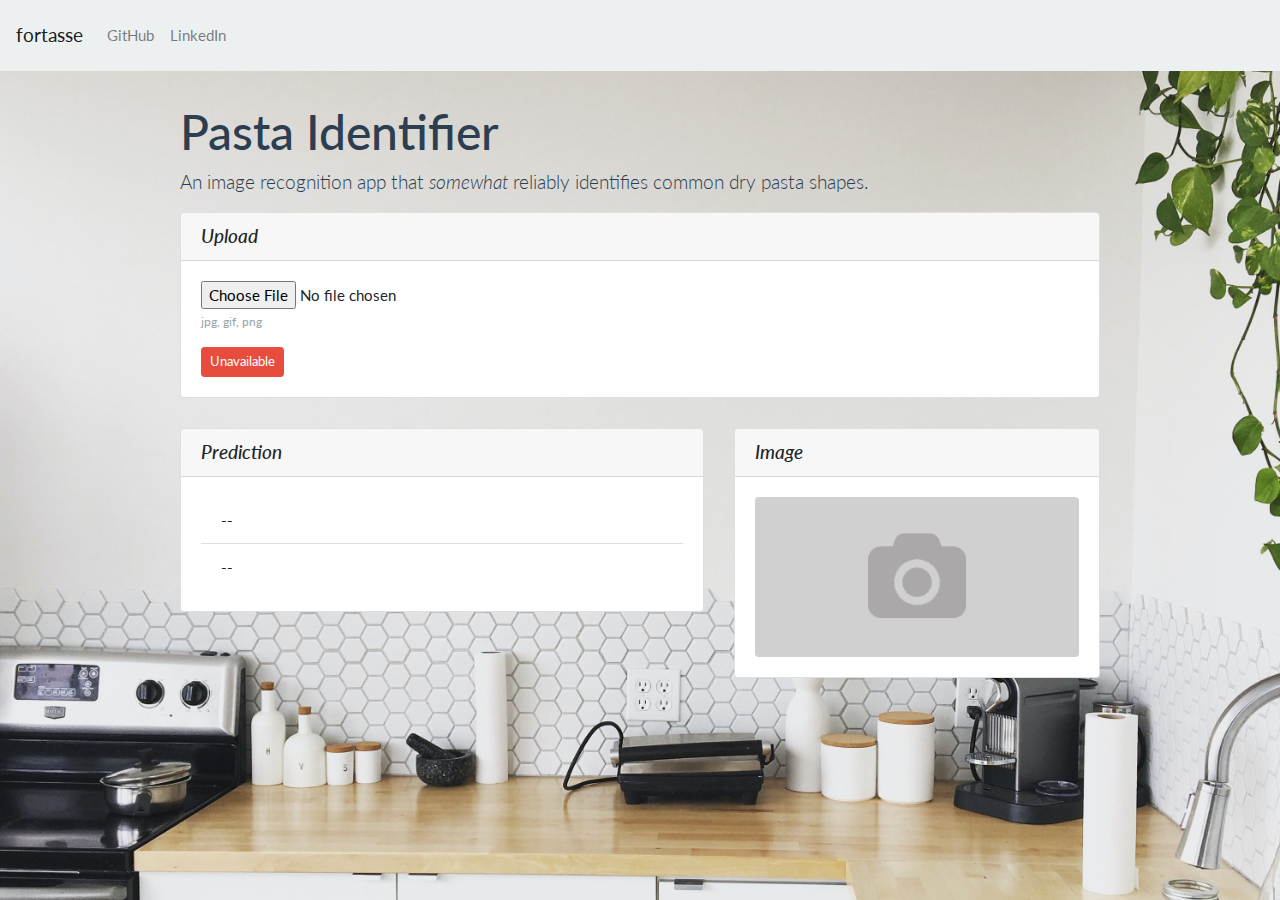
==== frontend-bootstrap/index.html @ 28f696dd "Fix typo again" ====
<!doctype html>
<html lang="en">

<head>
  <meta charset="utf-8">
  <meta name="viewport" content="width=device-width, initial-scale=1, shrink-to-fit=no">
  <meta name="description" content="">
  <meta name="author" content="Dominic Thorn">
  <meta name="generator" content="Jekyll v4.1.1">
  <title>Pasta Identifier</title>
  <link rel="icon" href="assets/favicon.ico" type="image/gif">

  <!-- <link rel="canonical" href="https://getbootstrap.com/docs/4.5/examples/starter-template/"> -->

  <!-- Bootstrap core CSS -->
  <link href="css/bootstrap.min.css" rel="stylesheet">

  <!-- Custom styles for this template -->
  <link href="css/starter-template.css" rel="stylesheet">

  <!-- Custom CSS -->
  <link href="css/mycss.css" rel="stylesheet">
</head>


<body style="
    background-image: url(assets/background.jpg);  
    background-repeat: no-repeat;
    background-attachment: fixed;
    background-position: center;
    background-size: cover">
  <nav class="navbar navbar-expand-md navbar-light bg-light fixed-top">
    <a class="navbar-brand" href="#">fortasse</a>
    <button class="navbar-toggler" type="button" data-toggle="collapse" data-target="#navbarsExampleDefault"
      aria-controls="navbarsExampleDefault" aria-expanded="false" aria-label="Toggle navigation">
      <span class="navbar-toggler-icon"></span>
    </button>
    <div class="collapse navbar-collapse" id="navbarsExampleDefault">
      <ul class="navbar-nav mr-auto">
        <li class="nav-item">
          <a class="nav-link" href="https://github.com/domvwt/aldentefier-api">GitHub</a>
        </li>
        <li class="nav-item">
          <a class="nav-link" href="https://www.linkedin.com/in/dominic-thorn/">LinkedIn</a>
        </li>
      </ul>
    </div>
  </nav>

  <br>

  <main role="main" class="container" style="margin-bottom: 30px;">

    <div class="row justify-content-center flex-row d-flex">
      <div class="col-md-10 col-12">
        <h1 class="display-5 text-primary">Pasta Identifier</h1>
        <p class="lead text-primary">An image recognition app that <em>somewhat</em> reliably identifies common dry
          pasta shapes.
        </p>
      </div>
    </div>

    <div class="row justify-content-center flex-row d-flex">
      <div class="col-md-10 col-12">
        <div class="card" style="margin-bottom: 30px;">
          <h5 class="card-header font-italic">Upload</h5>
          <div class="card-body">
            <div class="form-group">
              <input type="file" class="form-control-file" name="" id="send_image" placeholder=""
                aria-describedby="fileHelpId" , accept=".jpg,.gif,.png">
              <small id="fileHelpId" class="form-text text-muted">jpg, gif, png</small>
            </div>
            <button class="btn btn-sm btn-warning" id="fastapi_status">Connecting...</button>
          </div>
        </div>
      </div>
    </div>
    <div class="row justify-content-center">
      <div class="col-md-10">
        <div class="row justify-content-center">
          <div class="col-md-7">
            <div class="card" style="margin-bottom: 30px;">
              <h5 class="card-header font-italic">Prediction</h5>
              <div class="card-body">
                <ul class="list-group list-group-flush">
                  <li class="list-group-item text-capitalize font-weight-bold" id="predicted_class">--</li>
                  <li class="list-group-item card-text font-weight-bold" id="prediction_likelihood">--</li>
                </ul>
              </div>
            </div>
          </div>
          <div class="col-md-5">
            <div class=card>
              <h5 class="card-header font-italic">Image</h5>
              <div class="card-body">
                <img class="rounded img-preview" id="send_image_preview" src="assets/image-placeholder.png" alt="">
              </div>
            </div>
          </div>
        </div>
        <br>
      </div>
    </div>

  </main><!-- /.container -->

  <script src="https://code.jquery.com/jquery-3.5.1.min.js"
    integrity="sha256-9/aliU8dGd2tb6OSsuzixeV4y/faTqgFtohetphbbj0=" crossorigin="anonymous"></script>
  <script src="js/bootstrap.bundle.min.js"></script>

  <!-- Custom JS -->
  <script type="text/javascript" src="js/myjs.js"></script>

</html>
---- frontend-bootstrap/css/starter-template.css ----
body {
    padding-top: 5rem;
  }
  .starter-template {
    padding: 3rem 1.5rem;
    text-align: center;
  }
---- frontend-bootstrap/css/mycss.css ----
/* CUSTOM START */
 .img-preview {
    width: 100%;
    height: 160px;
    object-fit: cover;
  }
  /* CUSTOM END */
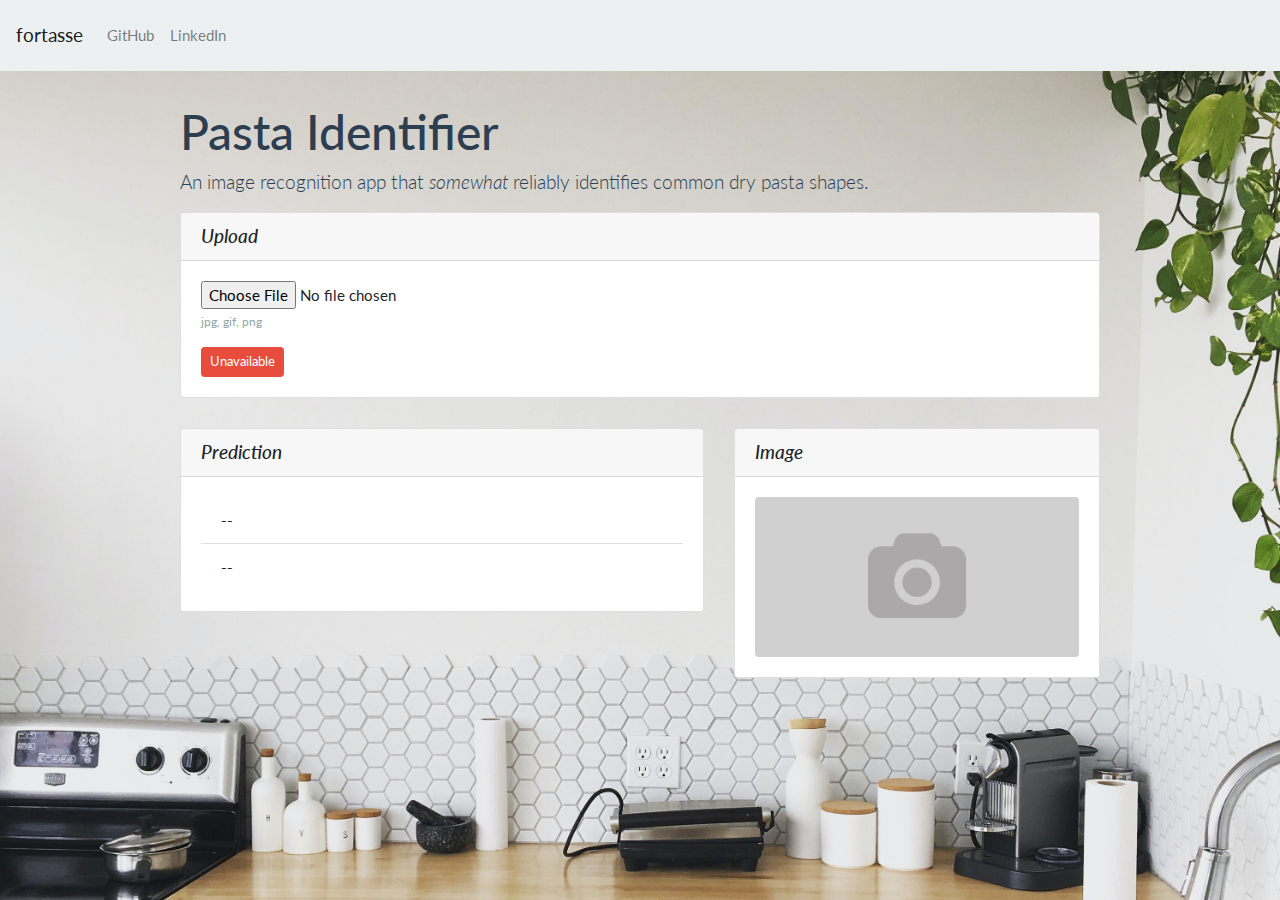
==== commit 4349466c: "Fix background to top" ====
--- a/frontend-bootstrap/index.html
+++ b/frontend-bootstrap/index.html
@@ -27,7 +27,7 @@
     background-image: url(assets/background.jpg);  
     background-repeat: no-repeat;
     background-attachment: fixed;
-    background-position: center;
+    background-position: top center;
     background-size: cover">
   <nav class="navbar navbar-expand-md navbar-light bg-light fixed-top">
     <a class="navbar-brand" href="#">fortasse</a>
@@ -70,7 +70,7 @@
                 aria-describedby="fileHelpId" , accept=".jpg,.gif,.png">
               <small id="fileHelpId" class="form-text text-muted">jpg, gif, png</small>
             </div>
-            <button class="btn btn-sm btn-warning" id="fastapi_status">Connecting...</button>
+            <button class="btn btn-sm btn-warning" id="fastapi_status">Connecting</button>
           </div>
         </div>
       </div>
@@ -111,4 +111,4 @@
   <!-- Custom JS -->
   <script type="text/javascript" src="js/myjs.js"></script>
 
-</html>+</html>
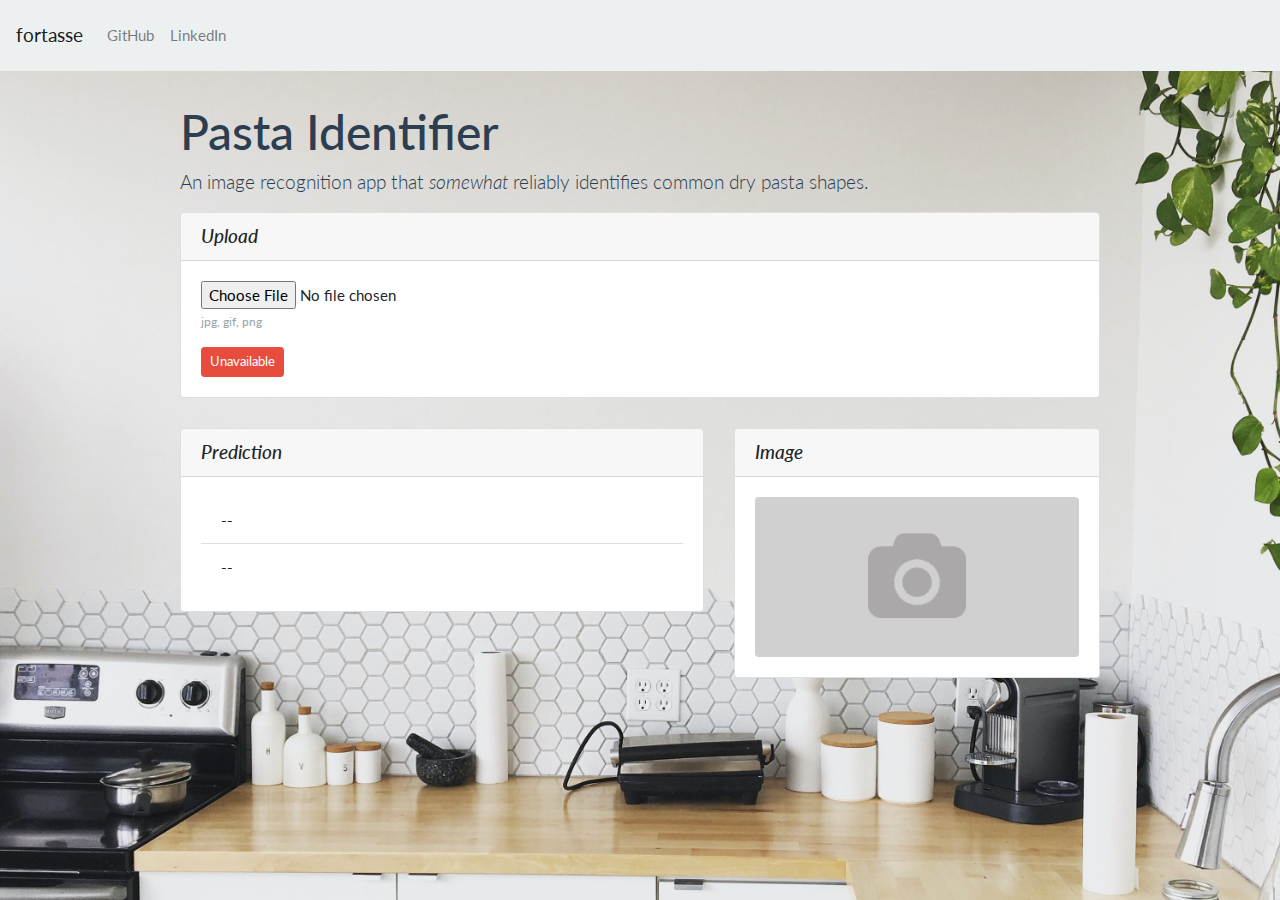
==== commit 889c3143: "Revert background position to centre" ====
--- a/frontend-bootstrap/index.html
+++ b/frontend-bootstrap/index.html
@@ -27,7 +27,7 @@
     background-image: url(assets/background.jpg);  
     background-repeat: no-repeat;
     background-attachment: fixed;
-    background-position: top center;
+    background-position: center;
     background-size: cover">
   <nav class="navbar navbar-expand-md navbar-light bg-light fixed-top">
     <a class="navbar-brand" href="#">fortasse</a>
@@ -111,4 +111,4 @@
   <!-- Custom JS -->
   <script type="text/javascript" src="js/myjs.js"></script>
 
-</html>
+</html>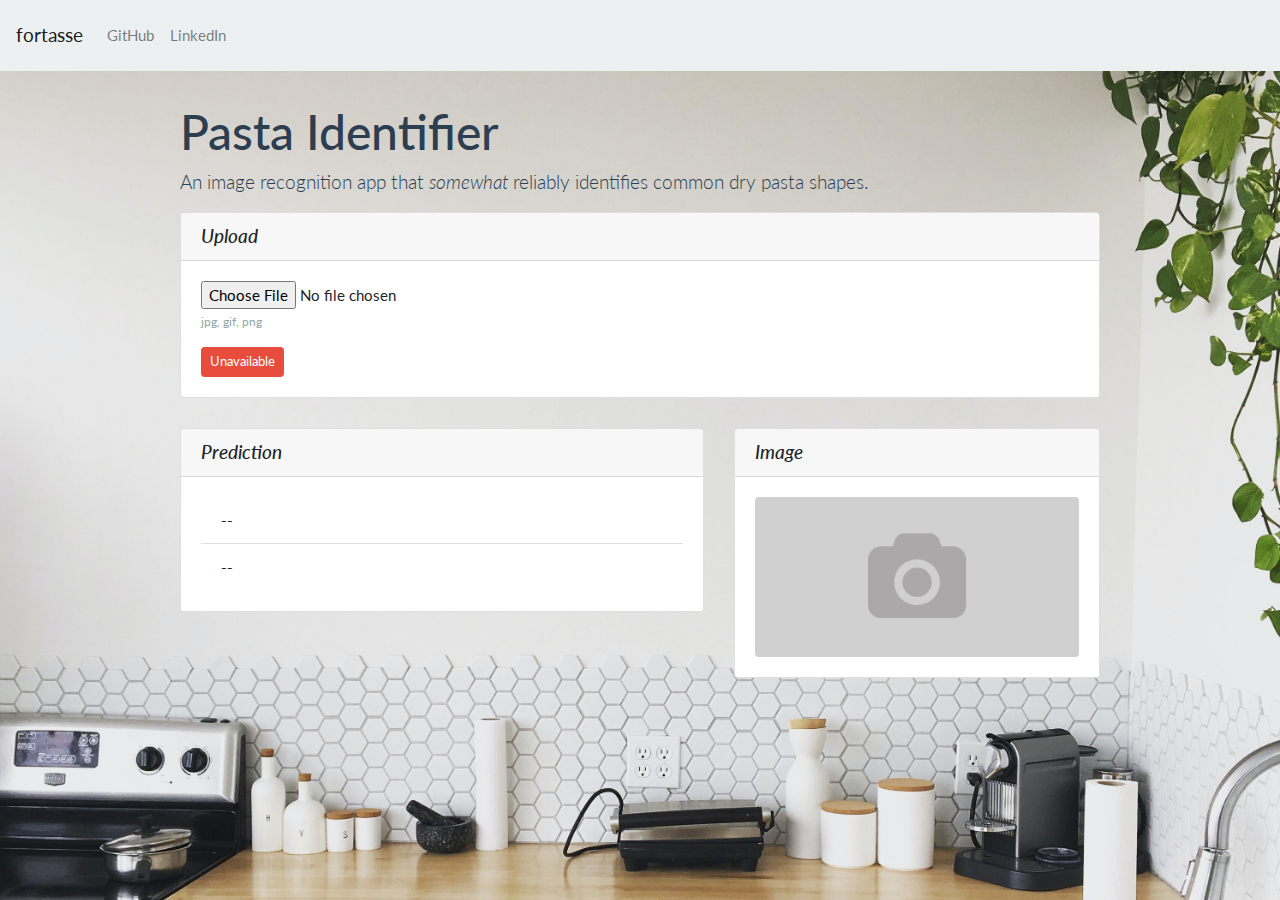
==== commit 24a2bf28: "Merge branch 'web-backend' of github.com:domvwt/aldentefier-api into web-backend" ====
--- a/frontend-bootstrap/index.html
+++ b/frontend-bootstrap/index.html
@@ -27,7 +27,7 @@
     background-image: url(assets/background.jpg);  
     background-repeat: no-repeat;
     background-attachment: fixed;
-    background-position: center;
+    background-position: top center;
     background-size: cover">
   <nav class="navbar navbar-expand-md navbar-light bg-light fixed-top">
     <a class="navbar-brand" href="#">fortasse</a>
@@ -111,4 +111,4 @@
   <!-- Custom JS -->
   <script type="text/javascript" src="js/myjs.js"></script>
 
-</html>+</html>
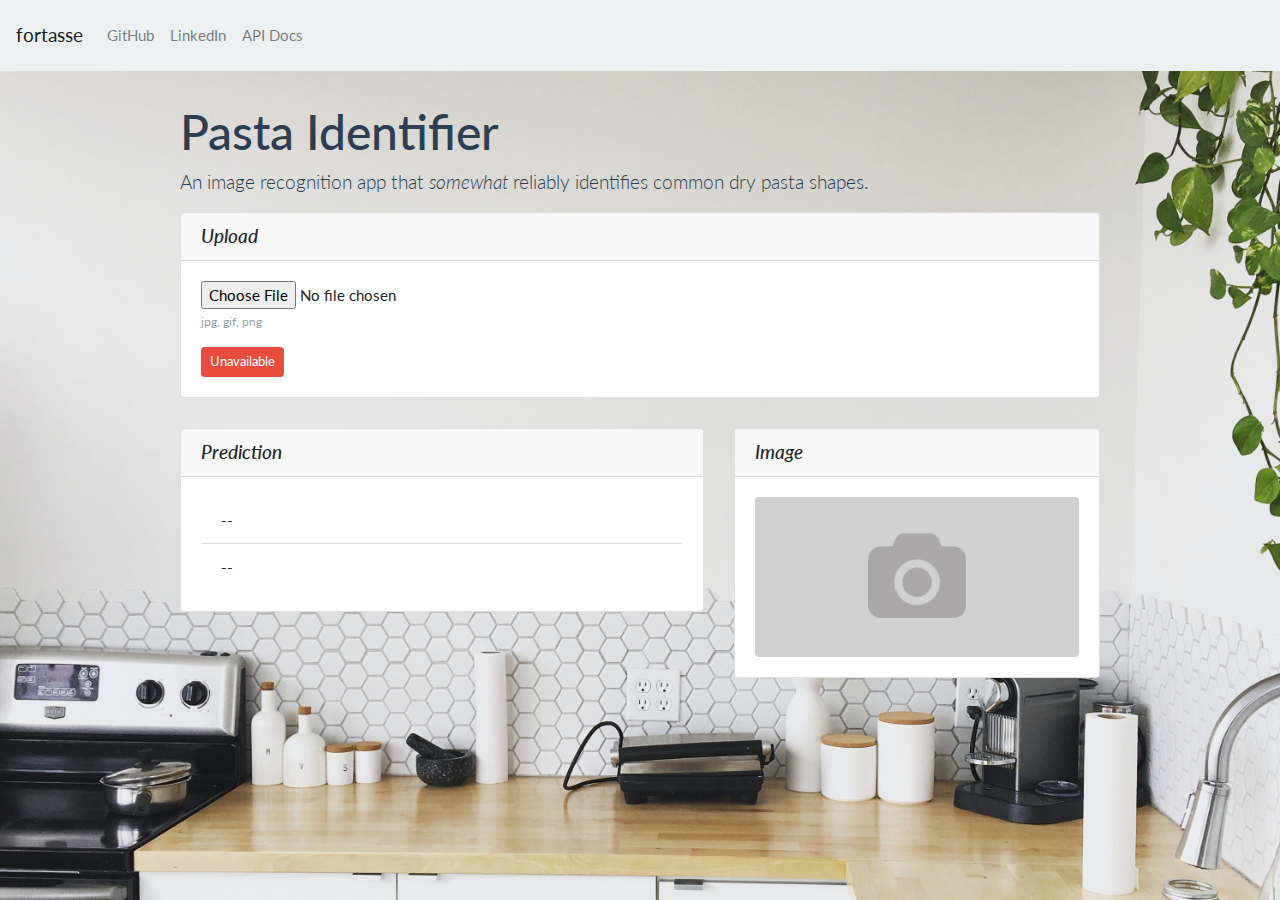
==== commit 97e74bc0: "Add link to API docs" ====
--- a/frontend-bootstrap/index.html
+++ b/frontend-bootstrap/index.html
@@ -27,7 +27,7 @@
     background-image: url(assets/background.jpg);  
     background-repeat: no-repeat;
     background-attachment: fixed;
-    background-position: top center;
+    background-position: center;
     background-size: cover">
   <nav class="navbar navbar-expand-md navbar-light bg-light fixed-top">
     <a class="navbar-brand" href="#">fortasse</a>
@@ -42,6 +42,9 @@
         </li>
         <li class="nav-item">
           <a class="nav-link" href="https://www.linkedin.com/in/dominic-thorn/">LinkedIn</a>
+        </li>
+        <li class="nav-item">
+          <a class="nav-link" href="https://ald-api-backend-kxyoqpiojq-nw.a.run.app/redoc">API Docs</a>
         </li>
       </ul>
     </div>
@@ -111,4 +114,4 @@
   <!-- Custom JS -->
   <script type="text/javascript" src="js/myjs.js"></script>
 
-</html>
+</html>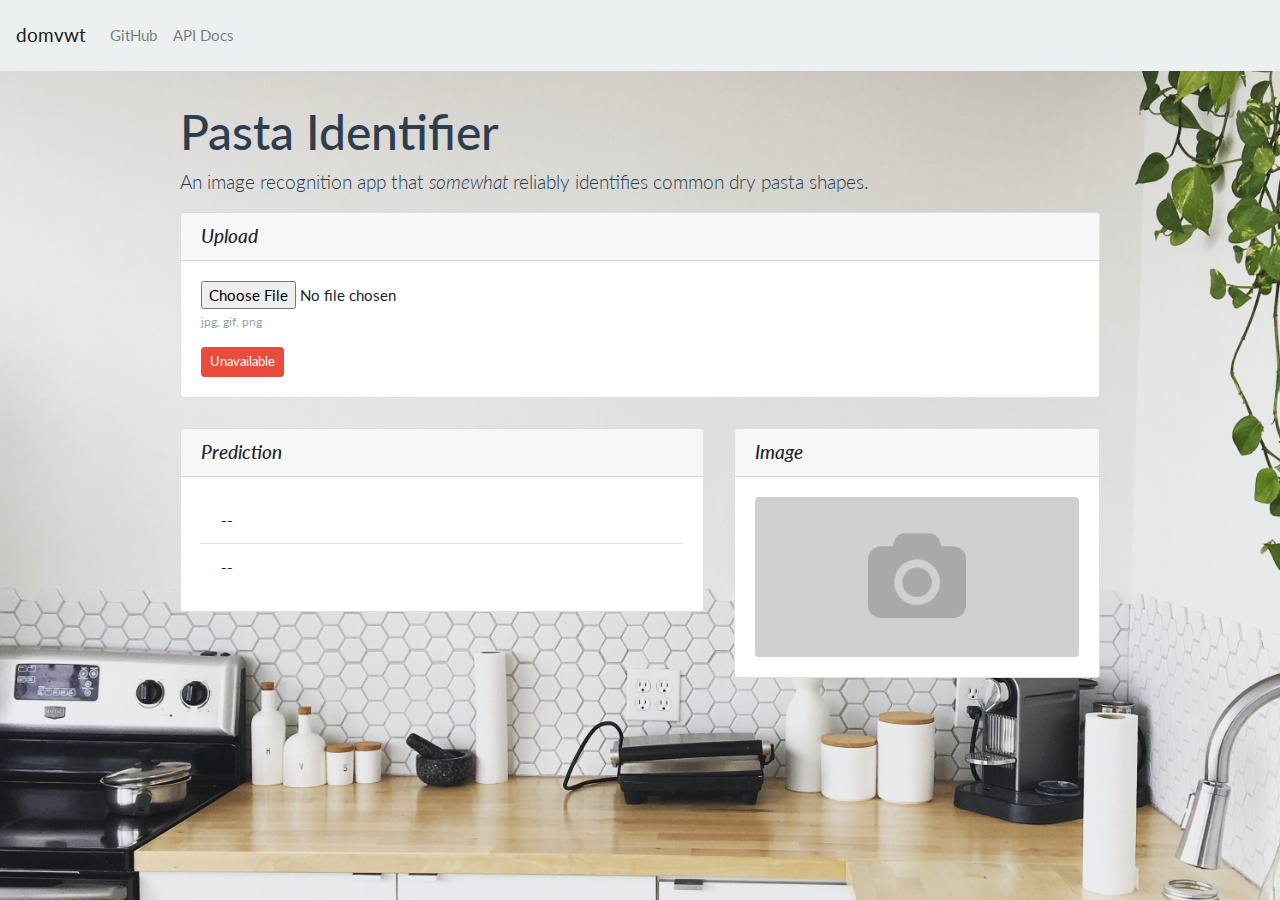
==== commit 6d6d0612: "Update page content" ====
--- a/frontend-bootstrap/index.html
+++ b/frontend-bootstrap/index.html
@@ -30,7 +30,7 @@
     background-position: center;
     background-size: cover">
   <nav class="navbar navbar-expand-md navbar-light bg-light fixed-top">
-    <a class="navbar-brand" href="#">fortasse</a>
+    <a class="navbar-brand" href="https://domvwt.github.io/">domvwt</a>
     <button class="navbar-toggler" type="button" data-toggle="collapse" data-target="#navbarsExampleDefault"
       aria-controls="navbarsExampleDefault" aria-expanded="false" aria-label="Toggle navigation">
       <span class="navbar-toggler-icon"></span>
@@ -39,9 +39,6 @@
       <ul class="navbar-nav mr-auto">
         <li class="nav-item">
           <a class="nav-link" href="https://github.com/domvwt/aldentefier-api">GitHub</a>
-        </li>
-        <li class="nav-item">
-          <a class="nav-link" href="https://www.linkedin.com/in/dominic-thorn/">LinkedIn</a>
         </li>
         <li class="nav-item">
           <a class="nav-link" href="https://ald-api-backend-kxyoqpiojq-nw.a.run.app/redoc">API Docs</a>
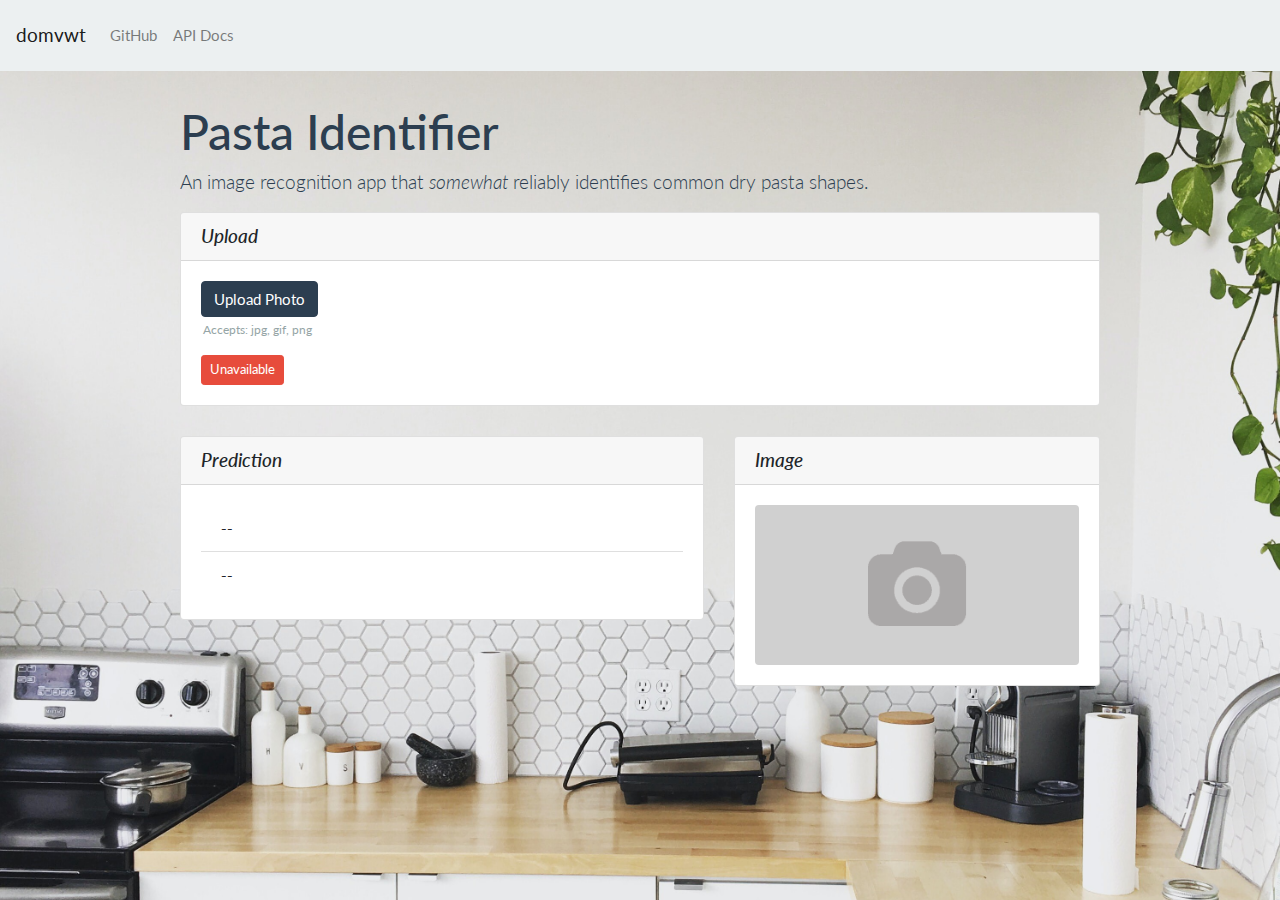
==== commit 401396e3: "Apply bootstrap style to file selector" ====
--- a/frontend-bootstrap/index.html
+++ b/frontend-bootstrap/index.html
@@ -66,9 +66,12 @@
           <h5 class="card-header font-italic">Upload</h5>
           <div class="card-body">
             <div class="form-group">
-              <input type="file" class="form-control-file" name="" id="send_image" placeholder=""
-                aria-describedby="fileHelpId" , accept=".jpg,.gif,.png">
-              <small id="fileHelpId" class="form-text text-muted">jpg, gif, png</small>
+                <label class="btn btn-primary" style="margin-bottom: 0px;">
+                  Upload Photo
+                  <input type="file" class="form-control-file" name="" id="send_image" placeholder=""
+                    aria-describedby="fileHelpId" , accept=".jpg,.gif,.png" hidden>
+                </label>
+                <small id="fileHelpId" class="form-text text-muted" style="padding-left: 2px;">Accepts: jpg, gif, png</small>
             </div>
             <button class="btn btn-sm btn-warning" id="fastapi_status">Connecting</button>
           </div>
